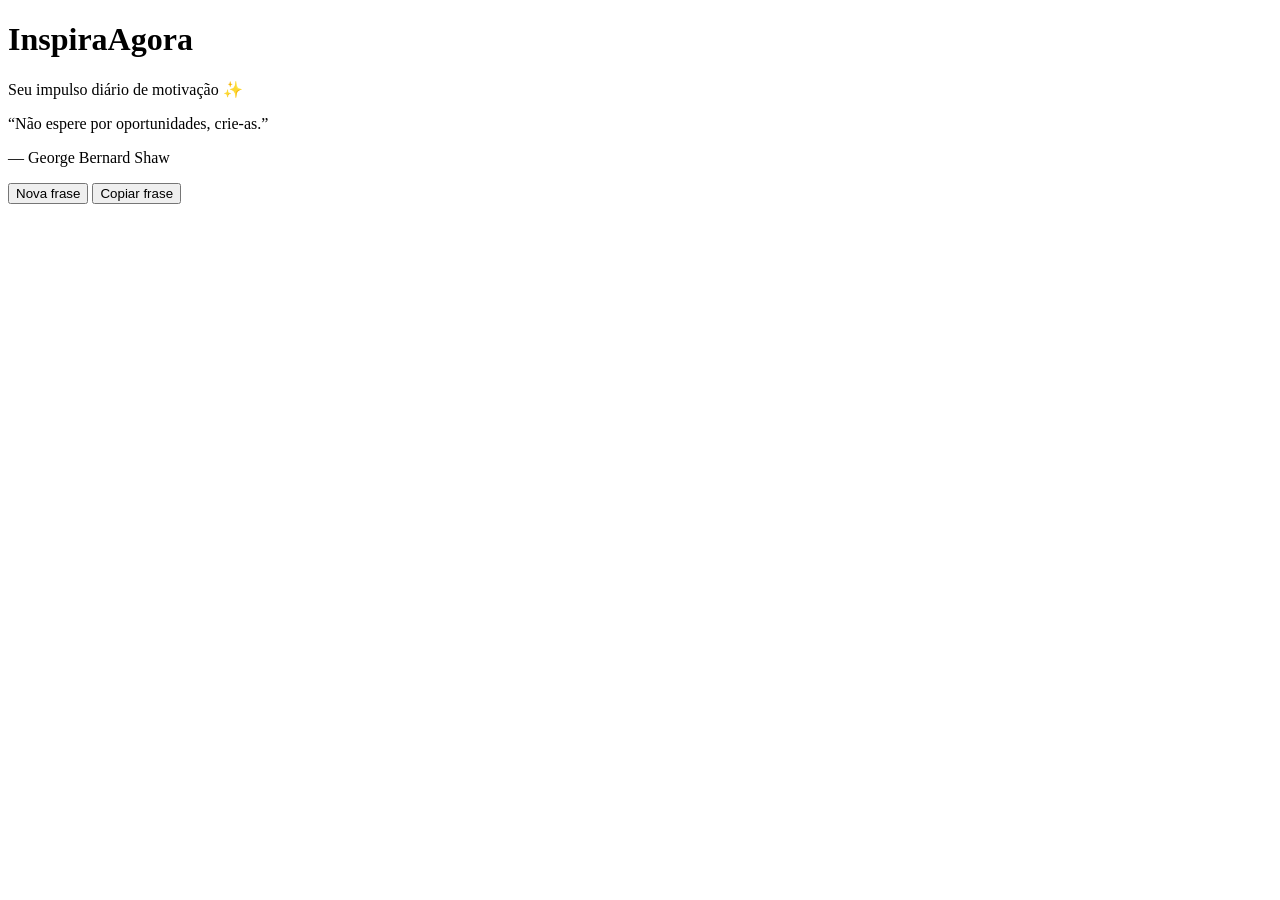
==== index.html @ 18e2641f "Add initial HTML structure for motivational quotes app" ====
<!DOCTYPE html>
<html lang="pt-BR">
<head>
    <meta charset="UTF-8" />
    <meta name="viewport" content="width=device-width, initial-scale=1.0" />
    <title>InspiraAgora • Frases Motivacionais</title>
    <link rel="stylesheet" href="style.css" />
</head>
<body>
    <main class="app">
        <header class="hero">
            <h1>InspiraAgora</h1>
            <p class="subtitle">Seu impulso diário de motivação ✨</p>
        </header>

        <section class="quote-card" aria-live="polite">
            <p id="quote-text">Clique no botão para receber uma frase motivacional.</p>
            <p id="quote-author"></p>
        </section>

        <section class="controls">
            <button id="new-quote-btn" class="btn">Nova frase</button>
            <button id="copy-btn" class="btn btn-secondary">Copiar frase</button>
        </section>

        <p id="status" class="status" role="status"></p>
    </main>

    <script>
        const quotes = [
            { text: "A persistência realiza o impossível.", author: "Provérbio Chinês" },
            { text: "Não espere por oportunidades, crie-as.", author: "George Bernard Shaw" },
            { text: "Você é mais forte do que imagina.", author: "Autor desconhecido" },
            { text: "Grandes jornadas começam com pequenos passos.", author: "Lao Tsé" },
            { text: "Seu esforço de hoje é sua conquista de amanhã.", author: "Autor desconhecido" },
            { text: "Disciplina é a ponte entre metas e realizações.", author: "Jim Rohn" },
            { text: "Nunca é tarde para começar de novo.", author: "Autor desconhecido" },
            { text: "Tudo que você precisa está do outro lado do medo.", author: "George Addair" }
        ];

        const quoteText = document.getElementById("quote-text");
        const quoteAuthor = document.getElementById("quote-author");
        const status = document.getElementById("status");
        const newQuoteBtn = document.getElementById("new-quote-btn");
        const copyBtn = document.getElementById("copy-btn");

        function getRandomQuote() {
            const index = Math.floor(Math.random() * quotes.length);
            return quotes[index];
        }

        function showRandomQuote() {
            const quote = getRandomQuote();
            quoteText.textContent = `“${quote.text}”`;
            quoteAuthor.textContent = `— ${quote.author}`;
            status.textContent = "";
        }

        async function copyQuote() {
            if (!quoteAuthor.textContent) {
                status.textContent = "Gere uma frase antes de copiar.";
                return;
            }

            const fullQuote = `${quoteText.textContent} ${quoteAuthor.textContent}`;

            try {
                await navigator.clipboard.writeText(fullQuote);
                status.textContent = "Frase copiada com sucesso!";
            } catch {
                status.textContent = "Não foi possível copiar automaticamente.";
            }
        }

        newQuoteBtn.addEventListener("click", showRandomQuote);
        copyBtn.addEventListener("click", copyQuote);

        showRandomQuote();
    </script>
</body>
</html>
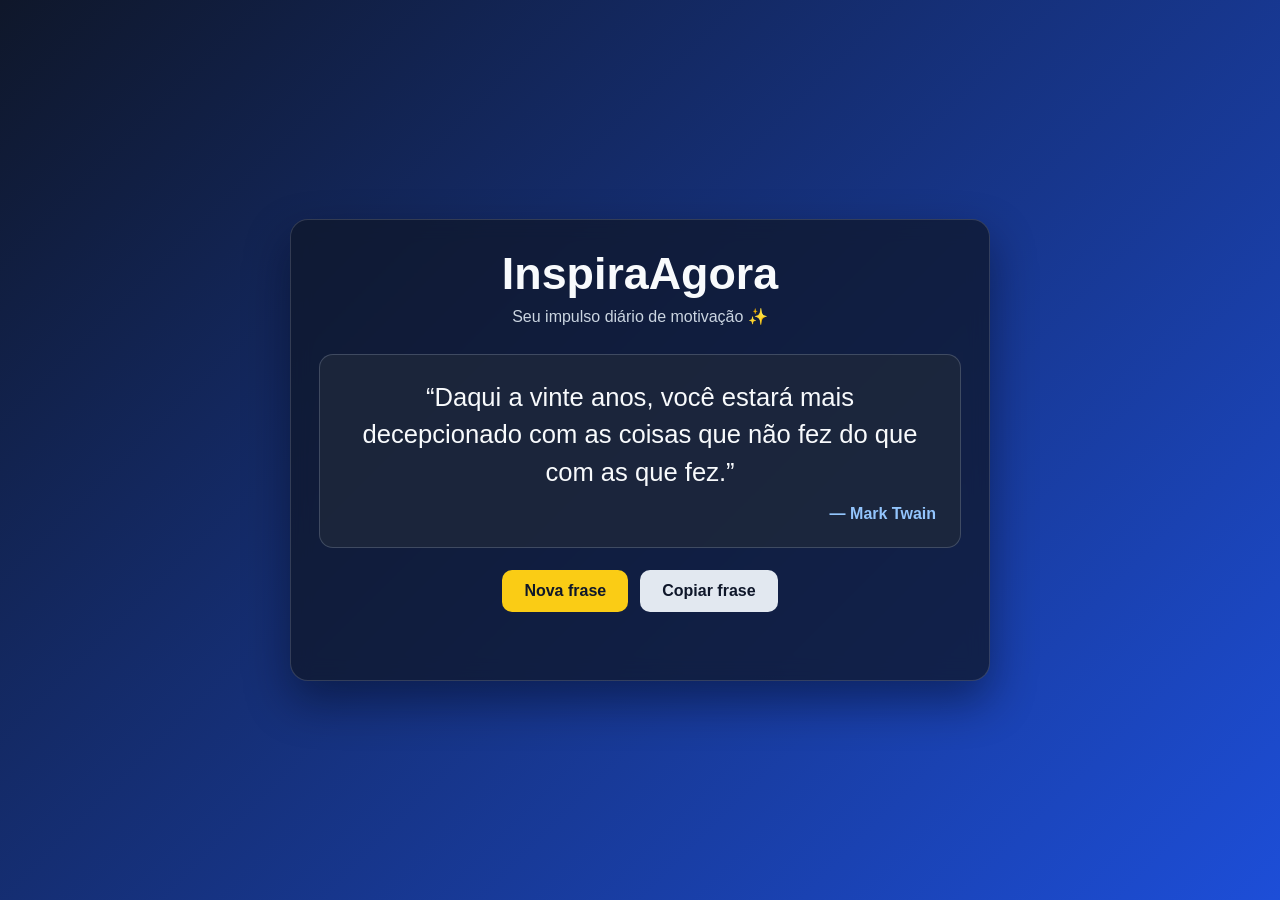
==== commit 534f1361: "Update index.html" ====
--- a/index.html
+++ b/index.html
@@ -28,16 +28,111 @@
 
     <script>
         const quotes = [
-            { text: "A persistência realiza o impossível.", author: "Provérbio Chinês" },
-            { text: "Não espere por oportunidades, crie-as.", author: "George Bernard Shaw" },
-            { text: "Você é mais forte do que imagina.", author: "Autor desconhecido" },
-            { text: "Grandes jornadas começam com pequenos passos.", author: "Lao Tsé" },
-            { text: "Seu esforço de hoje é sua conquista de amanhã.", author: "Autor desconhecido" },
-            { text: "Disciplina é a ponte entre metas e realizações.", author: "Jim Rohn" },
-            { text: "Nunca é tarde para começar de novo.", author: "Autor desconhecido" },
-            { text: "Tudo que você precisa está do outro lado do medo.", author: "George Addair" }
-        ];
-
+    { text: "A persistência realiza o impossível.", author: "Provérbio Chinês" },
+    { text: "Não espere por oportunidades, crie-as.", author: "George Bernard Shaw" },
+    { text: "Você é mais forte do que imagina.", author: "Autor desconhecido" },
+    { text: "Grandes jornadas começam com pequenos passos.", author: "Lao Tsé" },
+    { text: "Seu esforço de hoje é sua conquista de amanhã.", author: "Autor desconhecido" },
+    { text: "Disciplina é a ponte entre metas e realizações.", author: "Jim Rohn" },
+    { text: "Nunca é tarde para começar de novo.", author: "Autor desconhecido" },
+    { text: "Tudo que você precisa está do outro lado do medo.", author: "George Addair" },
+    { text: "O Senhor é o meu pastor; de nada terei falta.", author: "Bíblia (Salmos 23:1)" },
+    { text: "Ainda que eu ande pelo vale da sombra da morte, não temerei mal algum, porque tu estás comigo.", author: "Bíblia (Salmos 23:4)" },
+    { text: "Entrega o teu caminho ao Senhor; confia nele, e ele o fará.", author: "Bíblia (Salmos 37:5)" },
+    { text: "Elevo os meus olhos para os montes; de onde me vem o socorro? O meu socorro vem do Senhor.", author: "Bíblia (Salmos 121:1-2)" },
+    { text: "Lâmpada para os meus pés é tua palavra, e luz para o meu caminho.", author: "Bíblia (Salmos 119:105)" },
+    { text: "Deus é o nosso refúgio e fortaleza, socorro bem presente na angústia.", author: "Bíblia (Salmos 46:1)" },
+    { text: "Os que confiam no Senhor serão como o monte Sião, que não se abala, mas permanece para sempre.", author: "Bíblia (Salmos 125:1)" },
+    { text: "Espere no Senhor. Seja forte! Coragem! Espere no Senhor.", author: "Bíblia (Salmos 27:14)" },
+    { text: "Alegrem-se na esperança, sejam pacientes na tribulação, perseverem na oração.", author: "Bíblia (Romanos 12:12)" },
+    { text: "Confia no Senhor de todo o teu coração e não te estribes no teu próprio entendimento.", author: "Bíblia (Provérbios 3:5)" },
+    { text: "O coração do homem planeja o seu caminho, mas o Senhor lhe dirige os passos.", author: "Bíblia (Provérbios 16:9)" },
+    { text: "A resposta branda desvia o furor, mas a palavra dura suscita a ira.", author: "Bíblia (Provérbios 15:1)" },
+    { text: "Consagre ao Senhor tudo o que você faz, e os seus planos serão bem-sucedidos.", author: "Bíblia (Provérbios 16:3)" },
+    { text: "O temor do Senhor é o princípio do conhecimento.", author: "Bíblia (Provérbios 1:7)" },
+    { text: "O ferro com ferro se afia; assim, o homem afia o rosto do seu amigo.", author: "Bíblia (Provérbios 27:17)" },
+    { text: "Mais vale o bom nome do que as muitas riquezas.", author: "Bíblia (Provérbios 22:1)" },
+    { text: "Tudo posso naquele que me fortalece.", author: "Bíblia (Filipenses 4:13)" },
+    { text: "Porque para Deus nada é impossível.", author: "Bíblia (Lucas 1:37)" },
+    { text: "Buscai, pois, em primeiro lugar, o seu reino e a sua justiça, e todas estas coisas vos serão acrescentadas.", author: "Bíblia (Mateus 6:33)" },
+    { text: "Vinde a mim, todos os que estais cansados e sobrecarregados, e eu vos aliviarei.", author: "Bíblia (Mateus 11:28)" },
+    { text: "Peçam, e lhes será dado; busquem, e encontrarão; batam, e a porta lhes será aberta.", author: "Bíblia (Mateus 7:7)" },
+    { text: "Eu sou o caminho, a verdade e a vida. Ninguém vem ao Pai, a não ser por mim.", author: "Bíblia (João 14:6)" },
+    { text: "Conhecereis a verdade, e a verdade vos libertará.", author: "Bíblia (João 8:32)" },
+    { text: "Sabemos que todas as coisas cooperam para o bem daqueles que amam a Deus.", author: "Bíblia (Romanos 8:28)" },
+    { text: "Se Deus é por nós, quem será contra nós?", author: "Bíblia (Romanos 8:31)" },
+    { text: "O amor é paciente, o amor é bondoso. Não inveja, não se vangloria, não se orgulha.", author: "Bíblia (1 Coríntios 13:4)" },
+    { text: "Portanto, não se preocupem com o amanhã, pois o amanhã trará as suas próprias preocupações.", author: "Bíblia (Mateus 6:34)" },
+    { text: "Não se deixem vencer pelo mal, mas vençam o mal com o bem.", author: "Bíblia (Romanos 12:21)" },
+    { text: "Lancem sobre ele toda a sua ansiedade, porque ele tem cuidado de vocês.", author: "Bíblia (1 Pedro 5:7)" },
+    { text: "Porque andamos por fé, e não por vista.", author: "Bíblia (2 Coríntios 5:7)" },
+    { text: "A fé é a certeza daquilo que esperamos e a prova das coisas que não vemos.", author: "Bíblia (Hebreus 11:1)" },
+    { text: "Combati o bom combate, terminei a corrida, guardei a fé.", author: "Bíblia (2 Timóteo 4:7)" },
+    { text: "Não fui eu que ordenei a você? Seja forte e corajoso! Não se apavore nem desanime.", author: "Bíblia (Josué 1:9)" },
+    { text: "Clame a mim e eu responderei e direi a você coisas grandiosas e insondáveis que você não conhece.", author: "Bíblia (Jeremias 33:3)" },
+    { text: "Pois eu conheço os planos que tenho para vocês, planos de fazê-los prosperar e não de causar dano.", author: "Bíblia (Jeremias 29:11)" },
+    { text: "Os que esperam no Senhor renovarão as suas forças. Voarão alto como águias.", author: "Bíblia (Isaías 40:31)" },
+    { text: "A glória desta última casa será maior do que a da primeira, diz o Senhor dos Exércitos.", author: "Bíblia (Ageu 2:9)" },
+    { text: "Não temas, porque eu sou contigo; não te assombres, porque eu sou teu Deus.", author: "Bíblia (Isaías 41:10)" },
+    { text: "A verdadeira medida de um homem não se vê na forma como se comporta em momentos de conforto e conveniência, mas em como se mantém em tempos de controvérsia e desafio.", author: "Martin Luther King Jr." },
+    { text: "O insucesso é apenas uma oportunidade para recomeçar com mais inteligência.", author: "Henry Ford" },
+    { text: "No meio da dificuldade encontra-se a oportunidade.", author: "Albert Einstein" },
+    { text: "A imaginação é mais importante que o conhecimento.", author: "Albert Einstein" },
+    { text: "Seja a mudança que você deseja ver no mundo.", author: "Mahatma Gandhi" },
+    { text: "O fraco jamais perdoa: o perdão é uma das características do forte.", author: "Mahatma Gandhi" },
+    { text: "A educação é a arma mais poderosa que você pode usar para mudar o mundo.", author: "Nelson Mandela" },
+    { text: "Tudo parece impossível até que seja feito.", author: "Nelson Mandela" },
+    { text: "A mente que se abre a uma nova ideia jamais voltará ao seu tamanho original.", author: "Albert Einstein" },
+    { text: "Conhece-te a ti mesmo e conhecerás o universo e os deuses.", author: "Sócrates" },
+    { text: "A vida não examinada não vale a pena ser vivida.", author: "Sócrates" },
+    { text: "Só sei que nada sei.", author: "Sócrates" },
+    { text: "O que não nos mata, nos torna mais fortes.", author: "Friedrich Nietzsche" },
+    { text: "Aqueles que não conseguem lembrar o passado estão condenados a repeti-lo.", author: "George Santayana" },
+    { text: "A única constante na vida é a mudança.", author: "Heráclito" },
+    { text: "Você não pode pisar no mesmo rio duas vezes.", author: "Heráclito" },
+    { text: "Viver é a coisa mais rara do mundo. A maioria das pessoas apenas existe.", author: "Oscar Wilde" },
+    { text: "O sucesso é ir de fracasso em fracasso sem perder o entusiasmo.", author: "Winston Churchill" },
+    { text: "O pessimista vê dificuldade em cada oportunidade; o otimista vê oportunidade em cada dificuldade.", author: "Winston Churchill" },
+    { text: "Penso, logo existo.", author: "René Descartes" },
+    { text: "Para compreender as pessoas devo tentar ouvir o que elas não estão dizendo.", author: "Clarice Lispector" },
+    { text: "O tempo é um tecido invisível em que se pode bordar tudo.", author: "Machado de Assis" },
+    { text: "A alegria de fazer o bem é a única felicidade verdadeira.", author: "Léon Tolstói" },
+    { text: "Não corrigir nossas falhas é o mesmo que cometer novos erros.", author: "Confúcio" },
+    { text: "O silêncio é um amigo que nunca trai.", author: "Confúcio" },
+    { text: "Se quiseres conhecer o passado, examina o teu presente, que é o resultado; se quiseres conhecer o futuro, examina o teu presente, que é a causa.", author: "Confúcio" },
+    { text: "A suprema arte da guerra é derrotar o inimigo sem lutar.", author: "Sun Tzu" },
+    { text: "A coragem não é ausência do medo; é a persistência apesar do medo.", author: "Desconhecido" },
+    { text: "Faça o que puder, com o que tiver, onde estiver.", author: "Theodore Roosevelt" },
+    { text: "A felicidade não é algo pronto. Ela vem de suas próprias ações.", author: "Dalai Lama" },
+    { text: "Nossas vidas começam a terminar no dia em que nos calamos sobre as coisas que importam.", author: "Martin Luther King Jr." },
+    { text: "Eu tenho um sonho de que um dia esta nação se levantará e viverá o verdadeiro significado de sua crença.", author: "Martin Luther King Jr." },
+    { text: "A beleza está nos olhos de quem vê.", author: "Platão" },
+    { text: "A medida do amor é amar sem medida.", author: "Santo Agostinho" },
+    { text: "Ter fé é assinar uma folha em branco e deixar que Deus nela escreva o que quiser.", author: "Santo Agostinho" },
+    { text: "Sorte é o que acontece quando a preparação encontra a oportunidade.", author: "Sêneca" },
+    { text: "Não é que tenhamos pouco tempo, mas perdemos muito.", author: "Sêneca" },
+    { text: "Nenhum vento sopra a favor de quem não sabe para onde ir.", author: "Sêneca" },
+    { text: "O homem é a medida de todas as coisas.", author: "Protágoras" },
+    { text: "Inteligência é a capacidade de se adaptar à mudança.", author: "Stephen Hawking" },
+    { text: "Duas coisas são infinitas: o universo e a estupidez humana. Mas, em relação ao universo, ainda não tenho certeza absoluta.", author: "Albert Einstein" },
+    { text: "Nós somos o que fazemos repetidamente. A excelência, portanto, não é um ato, mas um hábito.", author: "Aristóteles" },
+    { text: "O ignorante afirma, o sábio duvida, o sensato reflete.", author: "Aristóteles" },
+    { text: "Mais vale aprender coisas inúteis do que não aprender nada.", author: "Sêneca" },
+    { text: "A simplicidade é o último grau de sofisticação.", author: "Leonardo da Vinci" },
+    { text: "Aprender é a única coisa de que a mente nunca se cansa, nunca tem medo e nunca se arrepende.", author: "Leonardo da Vinci" },
+    { text: "Se você passar por um inferno, continue caminhando.", author: "Winston Churchill" },
+    { text: "Duvida da luz dos astros, de que o sol tenha calor, duvida até da verdade, mas confia em meu amor.", author: "William Shakespeare" },
+    { text: "É mais fácil obter o que se deseja com um sorriso do que à ponta da espada.", author: "William Shakespeare" },
+    { text: "Chorar sobre as desgraças passadas é a maneira mais segura de atrair outras.", author: "William Shakespeare" },
+    { text: "Somos feitos da mesma matéria que os nossos sonhos.", author: "William Shakespeare" },
+    { text: "O homem nasce livre, e por toda parte encontra-se acorrentado.", author: "Jean-Jacques Rousseau" },
+    { text: "Posso não concordar com nenhuma das palavras que você disser, mas defenderei até a morte o direito de você dizê-las.", author: "Evelyn Beatrice Hall (Atribuído a Voltaire)" },
+    { text: "Aquele que tem um 'porquê' para viver pode suportar quase qualquer 'como'.", author: "Friedrich Nietzsche" },
+    { text: "Acredite em si próprio e chegará um dia em que os outros não terão outra escolha senão acreditar com você.", author: "Cynthia Kersey" },
+    { text: "Você falha em 100% dos tiros que não dá.", author: "Wayne Gretzky" },
+    { text: "Daqui a vinte anos, você estará mais decepcionado com as coisas que não fez do que com as que fez.", author: "Mark Twain" },
+    { text: "O segredo de progredir é começar.", author: "Mark Twain" }
+];
         const quoteText = document.getElementById("quote-text");
         const quoteAuthor = document.getElementById("quote-author");
         const status = document.getElementById("status");
--- a/style.css
+++ b/style.css
@@ -0,0 +1,102 @@
+* {
+    margin: 0;
+    padding: 0;
+    box-sizing: border-box;
+    font-family: "Inter", "Segoe UI", sans-serif;
+}
+
+body {
+    min-height: 100vh;
+    display: grid;
+    place-items: center;
+    padding: 20px;
+    color: #f8fafc;
+    background: linear-gradient(135deg, #0f172a, #1d4ed8);
+}
+
+.app {
+    width: min(700px, 100%);
+    background: rgba(15, 23, 42, 0.75);
+    border: 1px solid rgba(255, 255, 255, 0.15);
+    border-radius: 18px;
+    padding: 28px;
+    backdrop-filter: blur(10px);
+    box-shadow: 0 20px 45px rgba(2, 6, 23, 0.45);
+}
+
+.hero {
+    text-align: center;
+    margin-bottom: 28px;
+}
+
+.hero h1 {
+    font-size: clamp(2rem, 4vw, 2.8rem);
+    margin-bottom: 8px;
+}
+
+.subtitle {
+    color: #cbd5e1;
+}
+
+.quote-card {
+    background: rgba(30, 41, 59, 0.8);
+    border: 1px solid rgba(148, 163, 184, 0.3);
+    border-radius: 14px;
+    padding: 24px;
+    min-height: 170px;
+    display: grid;
+    align-content: center;
+    gap: 14px;
+}
+
+#quote-text {
+    font-size: clamp(1.15rem, 2.8vw, 1.6rem);
+    line-height: 1.45;
+    text-align: center;
+}
+
+#quote-author {
+    color: #93c5fd;
+    text-align: right;
+    font-weight: 600;
+}
+
+.controls {
+    margin-top: 22px;
+    display: flex;
+    flex-wrap: wrap;
+    justify-content: center;
+    gap: 12px;
+}
+
+.btn {
+    border: none;
+    border-radius: 10px;
+    padding: 12px 22px;
+    font-size: 1rem;
+    font-weight: 600;
+    cursor: pointer;
+    color: #0f172a;
+    background: #facc15;
+    transition: transform 0.15s ease, filter 0.2s ease;
+}
+
+.btn:hover {
+    transform: translateY(-2px);
+    filter: brightness(1.08);
+}
+
+.btn:active {
+    transform: translateY(0);
+}
+
+.btn-secondary {
+    background: #e2e8f0;
+}
+
+.status {
+    min-height: 24px;
+    margin-top: 16px;
+    text-align: center;
+    color: #bfdbfe;
+}
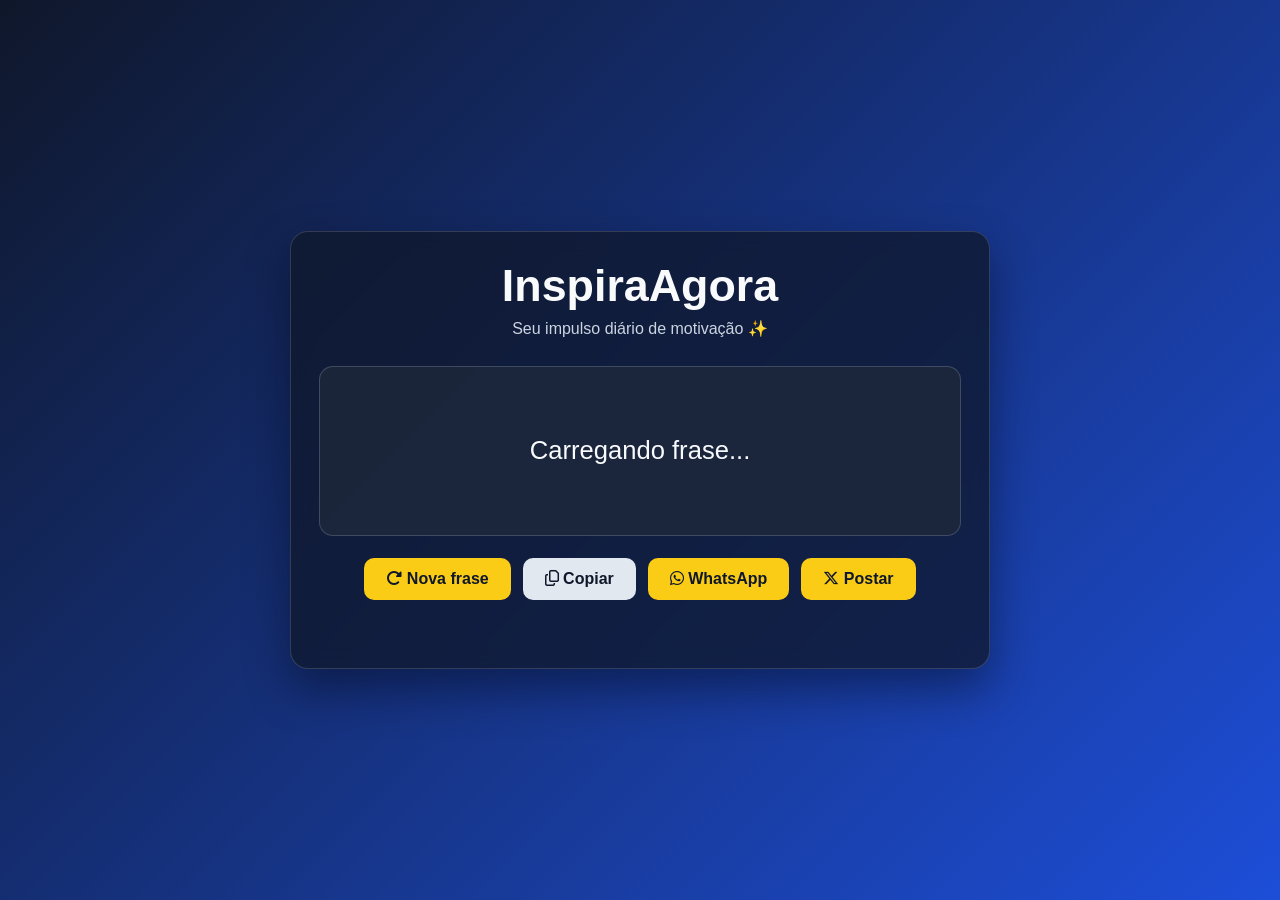
==== commit 0acb729d: "Update index.html" ====
--- a/index.html
+++ b/index.html
@@ -5,172 +5,32 @@
     <meta name="viewport" content="width=device-width, initial-scale=1.0" />
     <title>InspiraAgora • Frases Motivacionais</title>
     <link rel="stylesheet" href="style.css" />
+    <link rel="stylesheet" href="https://cdnjs.cloudflare.com/ajax/libs/font-awesome/6.4.0/css/all.min.css">
 </head>
 <body>
-    <main class="app">
-        <header class="hero">
-            <h1>InspiraAgora</h1>
-            <p class="subtitle">Seu impulso diário de motivação ✨</p>
-        </header>
+<main class="app">
+    <header class="hero">
+        <h1>InspiraAgora</h1>
+        <p class="subtitle">Seu impulso diário de motivação ✨</p>
+    </header>
 
-        <section class="quote-card" aria-live="polite">
-            <p id="quote-text">Clique no botão para receber uma frase motivacional.</p>
+    <section class="quote-card" aria-live="polite">
+        <div id="quote-container" class="fade-in">
+            <p id="quote-text">Carregando frase...</p>
             <p id="quote-author"></p>
-        </section>
+        </div>
+    </section>
 
-        <section class="controls">
-            <button id="new-quote-btn" class="btn">Nova frase</button>
-            <button id="copy-btn" class="btn btn-secondary">Copiar frase</button>
-        </section>
+    <section class="controls">
+        <button id="new-quote-btn" class="btn"><i class="fa-solid fa-rotate-right"></i> Nova frase</button>
+        <button id="copy-btn" class="btn btn-secondary"><i class="fa-regular fa-copy"></i> Copiar</button>
+        <button id="whatsapp-btn" class="btn btn-whatsapp"><i class="fa-brands fa-whatsapp"></i> WhatsApp</button>
+        <button id="twitter-btn" class="btn btn-twitter"><i class="fa-brands fa-x-twitter"></i> Postar</button>
+    </section>
 
-        <p id="status" class="status" role="status"></p>
-    </main>
+    <p id="status" class="status" role="status"></p>
+</main>
 
-    <script>
-        const quotes = [
-    { text: "A persistência realiza o impossível.", author: "Provérbio Chinês" },
-    { text: "Não espere por oportunidades, crie-as.", author: "George Bernard Shaw" },
-    { text: "Você é mais forte do que imagina.", author: "Autor desconhecido" },
-    { text: "Grandes jornadas começam com pequenos passos.", author: "Lao Tsé" },
-    { text: "Seu esforço de hoje é sua conquista de amanhã.", author: "Autor desconhecido" },
-    { text: "Disciplina é a ponte entre metas e realizações.", author: "Jim Rohn" },
-    { text: "Nunca é tarde para começar de novo.", author: "Autor desconhecido" },
-    { text: "Tudo que você precisa está do outro lado do medo.", author: "George Addair" },
-    { text: "O Senhor é o meu pastor; de nada terei falta.", author: "Bíblia (Salmos 23:1)" },
-    { text: "Ainda que eu ande pelo vale da sombra da morte, não temerei mal algum, porque tu estás comigo.", author: "Bíblia (Salmos 23:4)" },
-    { text: "Entrega o teu caminho ao Senhor; confia nele, e ele o fará.", author: "Bíblia (Salmos 37:5)" },
-    { text: "Elevo os meus olhos para os montes; de onde me vem o socorro? O meu socorro vem do Senhor.", author: "Bíblia (Salmos 121:1-2)" },
-    { text: "Lâmpada para os meus pés é tua palavra, e luz para o meu caminho.", author: "Bíblia (Salmos 119:105)" },
-    { text: "Deus é o nosso refúgio e fortaleza, socorro bem presente na angústia.", author: "Bíblia (Salmos 46:1)" },
-    { text: "Os que confiam no Senhor serão como o monte Sião, que não se abala, mas permanece para sempre.", author: "Bíblia (Salmos 125:1)" },
-    { text: "Espere no Senhor. Seja forte! Coragem! Espere no Senhor.", author: "Bíblia (Salmos 27:14)" },
-    { text: "Alegrem-se na esperança, sejam pacientes na tribulação, perseverem na oração.", author: "Bíblia (Romanos 12:12)" },
-    { text: "Confia no Senhor de todo o teu coração e não te estribes no teu próprio entendimento.", author: "Bíblia (Provérbios 3:5)" },
-    { text: "O coração do homem planeja o seu caminho, mas o Senhor lhe dirige os passos.", author: "Bíblia (Provérbios 16:9)" },
-    { text: "A resposta branda desvia o furor, mas a palavra dura suscita a ira.", author: "Bíblia (Provérbios 15:1)" },
-    { text: "Consagre ao Senhor tudo o que você faz, e os seus planos serão bem-sucedidos.", author: "Bíblia (Provérbios 16:3)" },
-    { text: "O temor do Senhor é o princípio do conhecimento.", author: "Bíblia (Provérbios 1:7)" },
-    { text: "O ferro com ferro se afia; assim, o homem afia o rosto do seu amigo.", author: "Bíblia (Provérbios 27:17)" },
-    { text: "Mais vale o bom nome do que as muitas riquezas.", author: "Bíblia (Provérbios 22:1)" },
-    { text: "Tudo posso naquele que me fortalece.", author: "Bíblia (Filipenses 4:13)" },
-    { text: "Porque para Deus nada é impossível.", author: "Bíblia (Lucas 1:37)" },
-    { text: "Buscai, pois, em primeiro lugar, o seu reino e a sua justiça, e todas estas coisas vos serão acrescentadas.", author: "Bíblia (Mateus 6:33)" },
-    { text: "Vinde a mim, todos os que estais cansados e sobrecarregados, e eu vos aliviarei.", author: "Bíblia (Mateus 11:28)" },
-    { text: "Peçam, e lhes será dado; busquem, e encontrarão; batam, e a porta lhes será aberta.", author: "Bíblia (Mateus 7:7)" },
-    { text: "Eu sou o caminho, a verdade e a vida. Ninguém vem ao Pai, a não ser por mim.", author: "Bíblia (João 14:6)" },
-    { text: "Conhecereis a verdade, e a verdade vos libertará.", author: "Bíblia (João 8:32)" },
-    { text: "Sabemos que todas as coisas cooperam para o bem daqueles que amam a Deus.", author: "Bíblia (Romanos 8:28)" },
-    { text: "Se Deus é por nós, quem será contra nós?", author: "Bíblia (Romanos 8:31)" },
-    { text: "O amor é paciente, o amor é bondoso. Não inveja, não se vangloria, não se orgulha.", author: "Bíblia (1 Coríntios 13:4)" },
-    { text: "Portanto, não se preocupem com o amanhã, pois o amanhã trará as suas próprias preocupações.", author: "Bíblia (Mateus 6:34)" },
-    { text: "Não se deixem vencer pelo mal, mas vençam o mal com o bem.", author: "Bíblia (Romanos 12:21)" },
-    { text: "Lancem sobre ele toda a sua ansiedade, porque ele tem cuidado de vocês.", author: "Bíblia (1 Pedro 5:7)" },
-    { text: "Porque andamos por fé, e não por vista.", author: "Bíblia (2 Coríntios 5:7)" },
-    { text: "A fé é a certeza daquilo que esperamos e a prova das coisas que não vemos.", author: "Bíblia (Hebreus 11:1)" },
-    { text: "Combati o bom combate, terminei a corrida, guardei a fé.", author: "Bíblia (2 Timóteo 4:7)" },
-    { text: "Não fui eu que ordenei a você? Seja forte e corajoso! Não se apavore nem desanime.", author: "Bíblia (Josué 1:9)" },
-    { text: "Clame a mim e eu responderei e direi a você coisas grandiosas e insondáveis que você não conhece.", author: "Bíblia (Jeremias 33:3)" },
-    { text: "Pois eu conheço os planos que tenho para vocês, planos de fazê-los prosperar e não de causar dano.", author: "Bíblia (Jeremias 29:11)" },
-    { text: "Os que esperam no Senhor renovarão as suas forças. Voarão alto como águias.", author: "Bíblia (Isaías 40:31)" },
-    { text: "A glória desta última casa será maior do que a da primeira, diz o Senhor dos Exércitos.", author: "Bíblia (Ageu 2:9)" },
-    { text: "Não temas, porque eu sou contigo; não te assombres, porque eu sou teu Deus.", author: "Bíblia (Isaías 41:10)" },
-    { text: "A verdadeira medida de um homem não se vê na forma como se comporta em momentos de conforto e conveniência, mas em como se mantém em tempos de controvérsia e desafio.", author: "Martin Luther King Jr." },
-    { text: "O insucesso é apenas uma oportunidade para recomeçar com mais inteligência.", author: "Henry Ford" },
-    { text: "No meio da dificuldade encontra-se a oportunidade.", author: "Albert Einstein" },
-    { text: "A imaginação é mais importante que o conhecimento.", author: "Albert Einstein" },
-    { text: "Seja a mudança que você deseja ver no mundo.", author: "Mahatma Gandhi" },
-    { text: "O fraco jamais perdoa: o perdão é uma das características do forte.", author: "Mahatma Gandhi" },
-    { text: "A educação é a arma mais poderosa que você pode usar para mudar o mundo.", author: "Nelson Mandela" },
-    { text: "Tudo parece impossível até que seja feito.", author: "Nelson Mandela" },
-    { text: "A mente que se abre a uma nova ideia jamais voltará ao seu tamanho original.", author: "Albert Einstein" },
-    { text: "Conhece-te a ti mesmo e conhecerás o universo e os deuses.", author: "Sócrates" },
-    { text: "A vida não examinada não vale a pena ser vivida.", author: "Sócrates" },
-    { text: "Só sei que nada sei.", author: "Sócrates" },
-    { text: "O que não nos mata, nos torna mais fortes.", author: "Friedrich Nietzsche" },
-    { text: "Aqueles que não conseguem lembrar o passado estão condenados a repeti-lo.", author: "George Santayana" },
-    { text: "A única constante na vida é a mudança.", author: "Heráclito" },
-    { text: "Você não pode pisar no mesmo rio duas vezes.", author: "Heráclito" },
-    { text: "Viver é a coisa mais rara do mundo. A maioria das pessoas apenas existe.", author: "Oscar Wilde" },
-    { text: "O sucesso é ir de fracasso em fracasso sem perder o entusiasmo.", author: "Winston Churchill" },
-    { text: "O pessimista vê dificuldade em cada oportunidade; o otimista vê oportunidade em cada dificuldade.", author: "Winston Churchill" },
-    { text: "Penso, logo existo.", author: "René Descartes" },
-    { text: "Para compreender as pessoas devo tentar ouvir o que elas não estão dizendo.", author: "Clarice Lispector" },
-    { text: "O tempo é um tecido invisível em que se pode bordar tudo.", author: "Machado de Assis" },
-    { text: "A alegria de fazer o bem é a única felicidade verdadeira.", author: "Léon Tolstói" },
-    { text: "Não corrigir nossas falhas é o mesmo que cometer novos erros.", author: "Confúcio" },
-    { text: "O silêncio é um amigo que nunca trai.", author: "Confúcio" },
-    { text: "Se quiseres conhecer o passado, examina o teu presente, que é o resultado; se quiseres conhecer o futuro, examina o teu presente, que é a causa.", author: "Confúcio" },
-    { text: "A suprema arte da guerra é derrotar o inimigo sem lutar.", author: "Sun Tzu" },
-    { text: "A coragem não é ausência do medo; é a persistência apesar do medo.", author: "Desconhecido" },
-    { text: "Faça o que puder, com o que tiver, onde estiver.", author: "Theodore Roosevelt" },
-    { text: "A felicidade não é algo pronto. Ela vem de suas próprias ações.", author: "Dalai Lama" },
-    { text: "Nossas vidas começam a terminar no dia em que nos calamos sobre as coisas que importam.", author: "Martin Luther King Jr." },
-    { text: "Eu tenho um sonho de que um dia esta nação se levantará e viverá o verdadeiro significado de sua crença.", author: "Martin Luther King Jr." },
-    { text: "A beleza está nos olhos de quem vê.", author: "Platão" },
-    { text: "A medida do amor é amar sem medida.", author: "Santo Agostinho" },
-    { text: "Ter fé é assinar uma folha em branco e deixar que Deus nela escreva o que quiser.", author: "Santo Agostinho" },
-    { text: "Sorte é o que acontece quando a preparação encontra a oportunidade.", author: "Sêneca" },
-    { text: "Não é que tenhamos pouco tempo, mas perdemos muito.", author: "Sêneca" },
-    { text: "Nenhum vento sopra a favor de quem não sabe para onde ir.", author: "Sêneca" },
-    { text: "O homem é a medida de todas as coisas.", author: "Protágoras" },
-    { text: "Inteligência é a capacidade de se adaptar à mudança.", author: "Stephen Hawking" },
-    { text: "Duas coisas são infinitas: o universo e a estupidez humana. Mas, em relação ao universo, ainda não tenho certeza absoluta.", author: "Albert Einstein" },
-    { text: "Nós somos o que fazemos repetidamente. A excelência, portanto, não é um ato, mas um hábito.", author: "Aristóteles" },
-    { text: "O ignorante afirma, o sábio duvida, o sensato reflete.", author: "Aristóteles" },
-    { text: "Mais vale aprender coisas inúteis do que não aprender nada.", author: "Sêneca" },
-    { text: "A simplicidade é o último grau de sofisticação.", author: "Leonardo da Vinci" },
-    { text: "Aprender é a única coisa de que a mente nunca se cansa, nunca tem medo e nunca se arrepende.", author: "Leonardo da Vinci" },
-    { text: "Se você passar por um inferno, continue caminhando.", author: "Winston Churchill" },
-    { text: "Duvida da luz dos astros, de que o sol tenha calor, duvida até da verdade, mas confia em meu amor.", author: "William Shakespeare" },
-    { text: "É mais fácil obter o que se deseja com um sorriso do que à ponta da espada.", author: "William Shakespeare" },
-    { text: "Chorar sobre as desgraças passadas é a maneira mais segura de atrair outras.", author: "William Shakespeare" },
-    { text: "Somos feitos da mesma matéria que os nossos sonhos.", author: "William Shakespeare" },
-    { text: "O homem nasce livre, e por toda parte encontra-se acorrentado.", author: "Jean-Jacques Rousseau" },
-    { text: "Posso não concordar com nenhuma das palavras que você disser, mas defenderei até a morte o direito de você dizê-las.", author: "Evelyn Beatrice Hall (Atribuído a Voltaire)" },
-    { text: "Aquele que tem um 'porquê' para viver pode suportar quase qualquer 'como'.", author: "Friedrich Nietzsche" },
-    { text: "Acredite em si próprio e chegará um dia em que os outros não terão outra escolha senão acreditar com você.", author: "Cynthia Kersey" },
-    { text: "Você falha em 100% dos tiros que não dá.", author: "Wayne Gretzky" },
-    { text: "Daqui a vinte anos, você estará mais decepcionado com as coisas que não fez do que com as que fez.", author: "Mark Twain" },
-    { text: "O segredo de progredir é começar.", author: "Mark Twain" }
-];
-        const quoteText = document.getElementById("quote-text");
-        const quoteAuthor = document.getElementById("quote-author");
-        const status = document.getElementById("status");
-        const newQuoteBtn = document.getElementById("new-quote-btn");
-        const copyBtn = document.getElementById("copy-btn");
-
-        function getRandomQuote() {
-            const index = Math.floor(Math.random() * quotes.length);
-            return quotes[index];
-        }
-
-        function showRandomQuote() {
-            const quote = getRandomQuote();
-            quoteText.textContent = `“${quote.text}”`;
-            quoteAuthor.textContent = `— ${quote.author}`;
-            status.textContent = "";
-        }
-
-        async function copyQuote() {
-            if (!quoteAuthor.textContent) {
-                status.textContent = "Gere uma frase antes de copiar.";
-                return;
-            }
-
-            const fullQuote = `${quoteText.textContent} ${quoteAuthor.textContent}`;
-
-            try {
-                await navigator.clipboard.writeText(fullQuote);
-                status.textContent = "Frase copiada com sucesso!";
-            } catch {
-                status.textContent = "Não foi possível copiar automaticamente.";
-            }
-        }
-
-        newQuoteBtn.addEventListener("click", showRandomQuote);
-        copyBtn.addEventListener("click", copyQuote);
-
-        showRandomQuote();
-    </script>
+<script src="app.js"></script>
 </body>
 </html>
